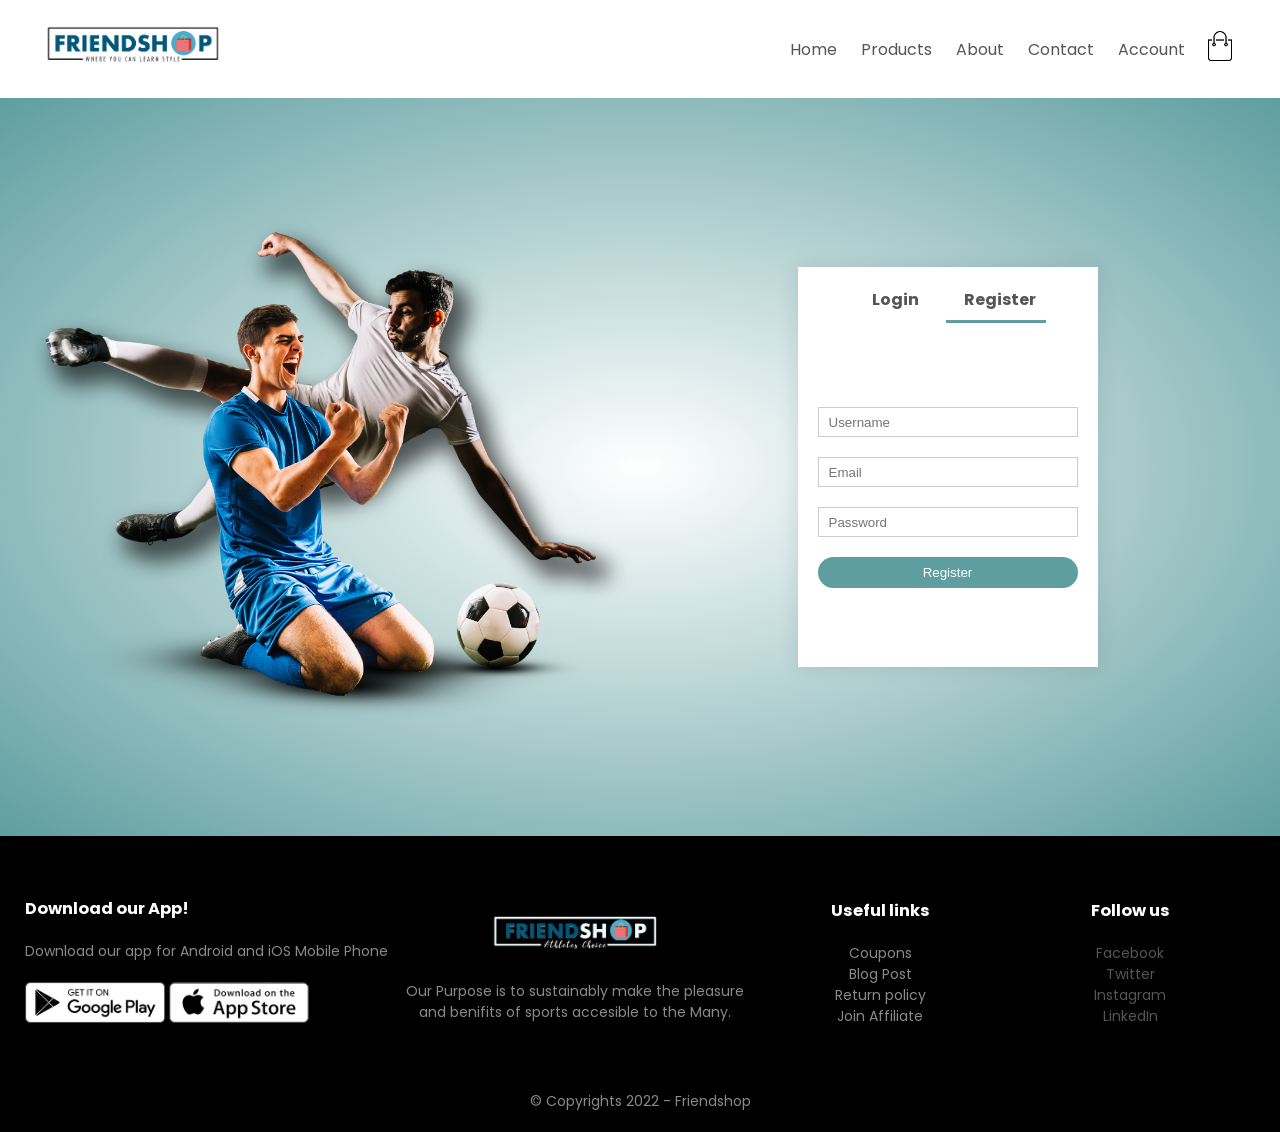
==== account.html @ faf8b3c2 "commit-1" ====
<!DOCTYPE html>
<html lang="eng">
<head>
    <meta charset="UTF-8">
    <title>Cart</title>
    <link rel="stylesheet" href="styles.css">
    <link href="https://fonts.googleapis.com/css2?family=Poppins:wght@200;300;500;600;700;800&display=swap" rel="stylesheet">
    <link rel="stylesheet" href="https://stackpath.bootstrapcdn.com/font-awesome/4.7.0/css/font-awesome.min.css">
</head>
<body>
    <div class="container">
        <div class="navbar">
            <div class="logo">
                <a href="index.html"><img src="logo.png" width="175px"></a>
            </div>
            <nav>
                <ul id="MenuItems">
                    <li><a href="index.html">Home</a></li>
                    <li><a href="products.html">Products</a></li>
                    <li><a href="#footer">About</a></li>
                    <li><a href="#footer">Contact</a></li>
                    <li><a href="account.html">Account</a></li>
                </ul>
            </nav>
            <a href="cart.html"><img src="cart.png" width="30px", height="30px"></a>
            <img src="menu.png" class="menu-icon" onclick="menutoggle()">
        </div>
    </div>
<!---------Accountpage----------->
    <div class="account-page">
        <div class="container">
            <div class="row">
                <div class="col-2">
                    <img src="image1.png" width="100%">
                </div>
                <div class="col-2">
                    <div class="form-container">
                        <div class="form-btn">
                            <span onclick="login()">Login</span>
                            <span onclick="register()">Register</span>
                            <hr id="Indicator">
                        </div>
                        <form id="LoginForm">
                            <input type="text" placeholder="Username">
                            <input type="password" placeholder="Password">
                            <button type="submit" class="btn">Login</button>
                            <a href="">Forgot Password</a>
                        </form>
                        <form id="RegForm">
                            <input type="text" placeholder="Username">
                            <input type="email" placeholder="Email">
                            <input type="password" placeholder="Password">
                            <button type="button" class="btn">Register</button>
                        </form>
                    </div>
                </div>
            </div>
        </div>
    </div>



<!---------------footer------------>

    <div class="footer" id="footer">
        <div class="container">
            <div class="row">
                <div class="footer-col-1">
                    <h3>Download our App!</h3>
                    <p>Download our app for Android and iOS Mobile Phone</p>
                    <div class="app-logo">
                        <img src="play-store.png" alt="">
                        <img src="app-store.png" alt="">
                    </div>
                </div>
                <div class="footer-col-2">
                    <img src="logo-white1.png">
                    <p>Our Purpose is to sustainably make the pleasure and benifits of sports accesible to the Many.</p>
                </div>
                <div class="footer-col-3">
                    <h3>Useful links</h3>
                    <ul>
                        <li>Coupons</li>
                        <li>Blog Post</li>
                        <li>Return policy</li>
                        <li>Join Affiliate</li>
                    </ul>
                </div>
                <div class="footer-col-4">
                    <h3>Follow us</h3>
                    <ul>
                        <li><a href="https://www.facebook.com/vaseem.mohidden/">Facebook</a></li>
                        <li><a href="https://twitter.com/Vaseem_66">Twitter</a></li>
                        <li><a href="https://www.instagram.com/vaseem_66?utm_medium=copy_link">Instagram</a></li>
                        <li><a href="https://www.linkedin.com/in/vaseem66/">LinkedIn</a></li>
                    </ul>
                </div>
            </div>
            <br>
            <br>
            <p class="copyright">© Copyrights 2022 - Friendshop</p>
        </div>
    </div>
<!---------Js for toggle--------->
    <script>
        var MenuItems = document.getElementById("MenuItems");

        MenuItems.style.maxHeight = "0px";

        function menutoggle()
        {
            if(MenuItems.style.maxHeight == "0px")
                {
                    MenuItems.style.maxHeight = "200px";
                }
            else
                {
                    MenuItems.style.maxHeight = "0px";
                }
        }
    </script>
<!---------Js for toggle form--------->
    <script>
        var LoginForm = document.getElementById("LoginForm");
        var RegForm = document.getElementById("RegForm");
        var Indicator = document.getElementById("Indicator")

        function register(){
            RegForm.style.transform = "translateX(0px)"
            LoginForm.style.transform = "translateX(0px)"
            Indicator.style.transform = "translateX(100px)"
        }
        function login(){
            RegForm.style.transform = "translateX(300px)"
            LoginForm.style.transform = "translateX(300px)"
            Indicator.style.transform = "translateX(0px)"
        }

    </script>
</body>
</html>
---- styles.css ----
*{
    margin: 0;
    padding: 0;
    box-sizing: border-box;
}

body{
    font-family: 'Poppins', sans-serif;
}
.navbar{
    display: flex;
    align-items: center;
    padding: 20px;
}
nav{
    flex: 1;
    text-align: right;
}
nav ul{
    display: inline-block;
    list-style-type: none;
}
nav ul li{
    display: inline-block;
    margin-right: 20px;
}
a{
    text-decoration: none;
    color: #555;
}
p{
    color: #555;
}
.container{
    max-width: 1300px;
    margin: auto;
    padding-left: 25px;
    padding-right: 25px;
}
.row{
    display: flex;
    align-items: center;
    flex-wrap: wrap;
    justify-content: space-around;
}
.col-2{
    flex-basis: 50%;
    min-width: 300px;
}
.col-2 img{
    max-width: 100%;
    padding: 50px 0;
}
.col-2 h1{
    font-size: 50px;
    line-height: 60px;
    margin: 25px 0;
}
.btn{
    display: inline-block;
    background: #5F9EA0;
    color: white;
    padding: 8px 30px;
    margin: 30px 0;
    border-radius: 30px;
    transition: background 0.5s;
}

.btn:hover{
    background: #563434;
}
.header{
    background: radial-gradient(#fff,#5F9EA0);
}
.header .row{
    margin-top: 70px;
}
.categories{
    margin: 70px 0;
}
.col-3{
    flex-basis: 30%;
    min-width: 250px;
    margin-bottom: 30px;
}
.col-3 img{
    width: 100%;
}
.small-container{
    max-width: 1080px;
    margin: auto;
    padding-left: 25px;
    padding-right: 25px;
}
.col-4{
    flex-basis: 25%;
    padding: 10px;
    min-width: 200px;
    margin-bottom: 50px;
    transition: transform 0.5s;
}
.col-4 img{
    width: 100%;
}
.title{
    text-align: center;
    margin: 0 auto 80px;
    position: relative;
    line-height: 60px;
    color: #555;
}
.title::after{
    content: '';
    background: #ff523b;
    width: 80px;
    height: 5px;
    border-radius: 5px;
    position: absolute;
    bottom: 0;
    left: 50%;
    transform: translateX(-50%);
}
h4{
    color: #555;
    font-weight: normal;
}
.col-4 p{
    font-size: 14px;
}
.rating .fa{
    color: #ff523b;
}
.col-4:hover{
    transform: translateY(-5px);
}

/*----------Offer----------*/

.offer{
    background: radial-gradient(#fff, #5F9EA0);
    margin-top: 80px;
    padding: 30px 0;
}
.col-2 .offer-img{
    padding: 50px;
}
small{
    color: #555;
}

/*----------------Testimonial-------------*/

.testimonial{
    padding-top: 100px;
}
.testimonial .col-3{
    text-align: center;
    padding: 40px 20px;
    box-shadow: 0 0 20px 0px rgba(0,0,0,0.1);
    cursor: pointer;
    transition: transform 0.5s;
}
.testimonial .col-3 img{
    width: 50px;
    margin-top: 20px;
    border-radius: 50%;
}
.testimonial .col-3:hover{
    transform: translateY(-10px);
}
.fa.fa-quote-left{
    font-size: 34px;
    color: #ff523b;
}
.col-3 p{
    font-size: 12px;
    margin: 12px 0;
    color: #777;
}
.testimonial .col-3 h3{
    font-weight: 600;
    color: #555;
    font-size: 16px;
}
/*-------------Brands---------------*/
.brands{
    margin: 100px auto;
}
.col-5{
    width: 160px;
}
.col-5 img{
    width: 100%;
    cursor: pointer;
    filter: grayscale(100%);
}
.col-5 img:hover{
    filter: grayscale(0);
}
/*---------footer---------*/
.footer{
    background: #000;
    color:#8a8a8a;
    font-size: 14px;
    padding: 60px 0 20px;
}
.footer p{
    color:#8a8a8a;
}
.footer h3{
    color: #fff;
    margin-bottom: 20px;
}
.footer-col-1,.footer-col-2,.footer-col-3,.footer-col-4{
    min-width: 250px;
    margin-bottom: 20px;
}
.footer-col-1{
    flex-basis: 30%;
}
.footer-col-2{
    flex: 1;
    text-align: center;
}
.footer-col-2 img{
    width: 180px;
    margin-bottom: 20px;
}
.footer-col-3,.footer-col-4{
    flex-basis: 12%;
    text-align: center;
}
ul{
    list-style-type: none;
}

.app-logo{
    margin-top: 20px;
}
.app-logo img{
    width: 140px;
}
.menu-icon{
    width: 28px;
    margin-left: 20px;
    display: none;
}
.copyright{
    text-align: center;
}
/*-------media query for menu--------*/

@media only screen and (max-width: 800px){

    nav ul{
        position: absolute;
        top:70px;
        left:0;
        background: #333;
        width: 100%;
        overflow:hidden;
        transition: max-height 0.5s;
    }
    nav ul li{
        display: block;
        margin-right: 50px;
        margin-top: 10px;
        margin-bottom: 10px;
    }
    nav ul li a{
        color: #fff;
    }
    .menu-icon{
        display: block;
        cursor: pointer;
    }
}
/*-----------RRR Collection---------------*/
.row-2{
    justify-content: space-between;
    margin: 100px auto 50px;
}
select{
    border: 1px solid #5F9EA0;
    padding: 5px;
}
select:focus{
    outline: none;
}
.page-btn{
    margin: 0 auto 80px;
}
.page-btn span{
    display: inline-block;
    border: 1px solid #5F9EA0;
    margin-left: 10px;
    width: 40px;
    height: 40px;
    text-align: center;
    line-height: 40px;
    cursor: pointer;
}
.page-btn span:hover{
    background: #5F9EA0;
    color: #fff;
}
.single-product{
    margin-top: 80px;
}
.single-product .col-2 img{
    padding: 0;
}
.single-product .col-2{
    padding: 20px;
}
.single-product h4{
    margin: 20px 0;
    font-size: 22px;
    font-weight: bold;
}
.single-product select{
    display: block;
    padding: 10px;
    margin-top: 20px;
}
.single-product input{
    width: 50px;
    height: 20px;
    padding-left: 10px;
    font-size: 20px;
    margin-right: 10px;
    border: 1px solid #5F9EA0;
}
input:focus{
    outline: none;
}
.single-product .fa{
    color: #5F9EA0;
    margin-left: 10px;
}
.small-img-row{
    display: flex;
    justify-content: space-between;
}
.small-img-col{
    flex-basis: 25%;
    cursor: pointer;
}
.copyright{
    text-align: center;
}
/*--------Account page------------*/
.account-page{
    padding: 50px 0;
    background: radial-gradient(#fff,#5f9ea0);
}
.form-container{
    background: #fff;
    width: 300px;
    height: 400px;
    position: relative;
    text-align: center;
    padding: 20px 0;
    margin: auto;
    box-shadow: 0 0 20px 0px rgba(0,0,0,0.1);
    overflow: hidden;
}
.form-container span{
    font-weight: bold;
    padding: 0 10px;
    color: #555;
    cursor: pointer;
    width: 100px;
    display: inline-block;
}
.form-btn{
    display: inline-block;
}
.form-container form{
    max-width: 300px;
    padding: 0 20px;
    position: absolute;
    top: 130px;
    transition: transform 0.5s;

}
form input{
    width: 100%;
    height: 30px;
    margin: 10px 0;
    padding: 0 10px;
    border: 1px solid #ccc;
}
form .btn{
    width: 100%;
    border: none;
    cursor: pointer;
    margin: 10px 0;    
}
form .btn:focus{
    outline: none;
}
#LoginForm{
    left: -300px;
}
#RegForm{
    left: 0;
}
form a{
    font-size: 12px;
}
#Indicator{
    width: 100px;
    border: none;
    background: #5F9EA0;
    height: 3px;
    margin-top: 8px;
    transform: translateX(100px);
    transition: transform 0.5s;
}
.copyright{
    text-align: center;
}
/*---------CArt details----------*/
.cart-page{
    margin: 80px auto;
}
table{
    width: 100%;
    border-collapse: collapse;
}
.cart-info{
    display: flex;
    flex-wrap: wrap;
}
th{
    text-align: left;
    padding: 5px;
    color: #fff;
    background: #5F9EA0;
    font-weight: normal;
}
td{
    padding: 10px 5px;
}
td input{
    width: 40px;
    height: 30px;
    padding: 5px;
}
td a{
    color: #5F9EA0;
    font-size: 12px;
}
td img{
    width: 80px;
    height: 80px;
    margin-right: 10px;
}
.total-price{
    display: flex;
    justify-content: flex-end;
}
.total-price table{
    border-top: 3px solid #5F9EA0;
    width: 100%;
    max-width: 350px;
}
td:last-child{
    text-align: right;
}
th:last-child{
    text-align: right;
}

/*----------media query for less then 600 screen size-----------*/

@media only screen and (max-width: 600px){
    .row{
        text-align: center;
    }
    .col-2,.col-3,.col-4{
        flex-basis: 100%;
    }
    .single-product .row{
        text-align: left;
    }
    .single-product .col-2{
        padding: 20px 0;
    }
    .single-product h1{
        font-size: 26px;
        line-height: 32px;
    }
    .cart-info p{
        display: none;
    }
}
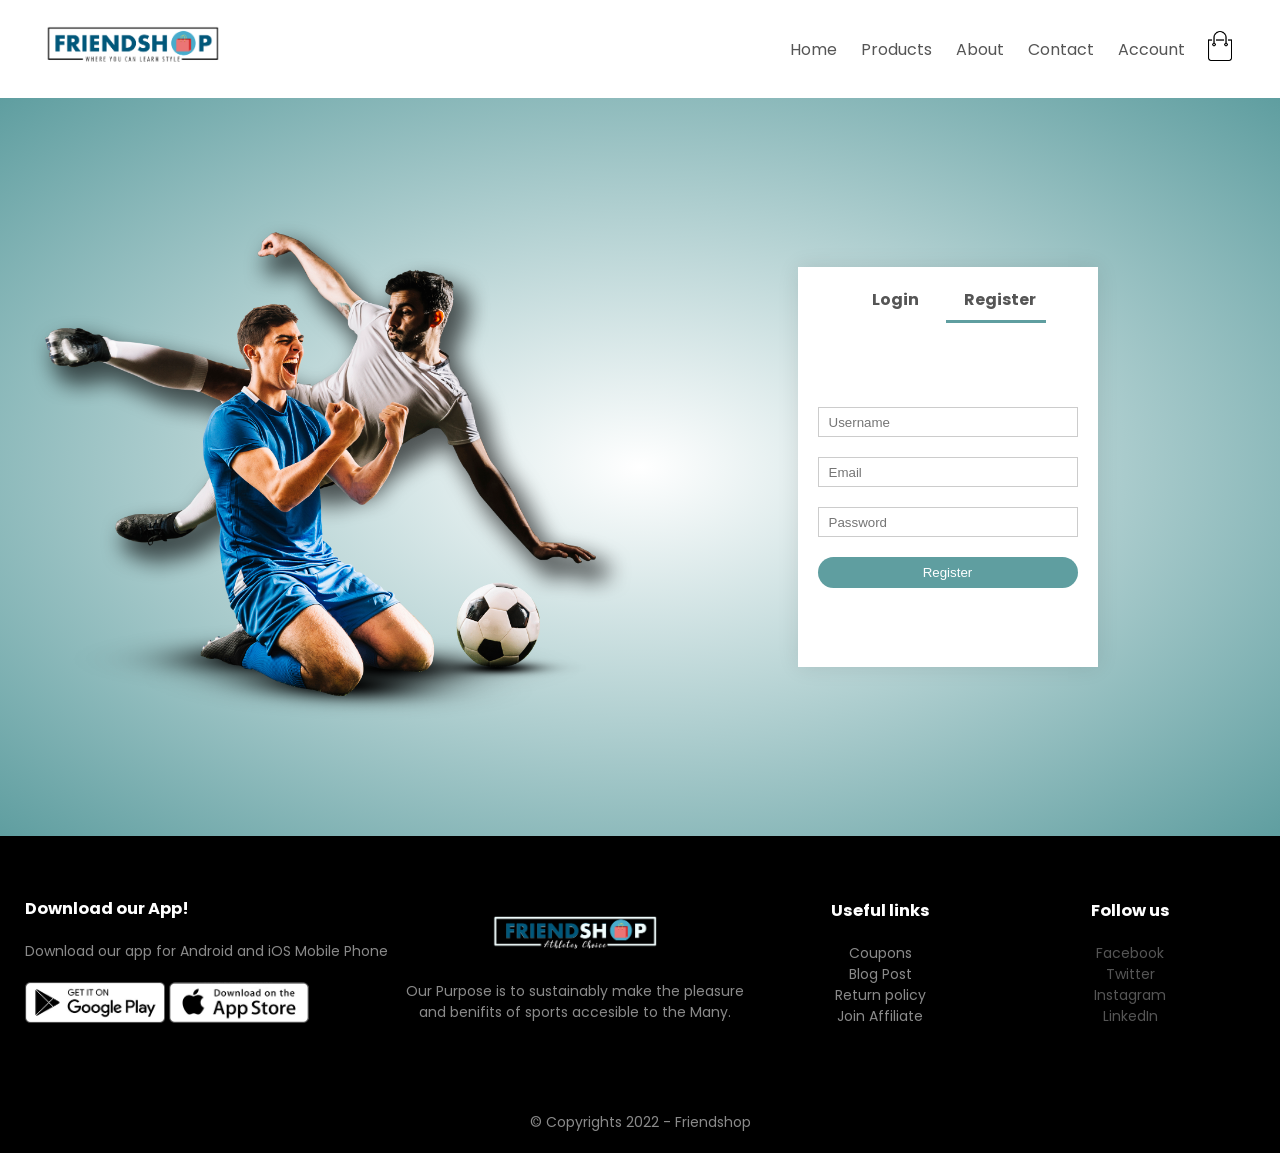
==== commit 2facd138: "modifiled comrades app" ====
--- a/account.html
+++ b/account.html
@@ -98,6 +98,7 @@
             </div>
             <br>
             <br>
+            <br>
             <p class="copyright">© Copyrights 2022 - Friendshop</p>
         </div>
     </div>
